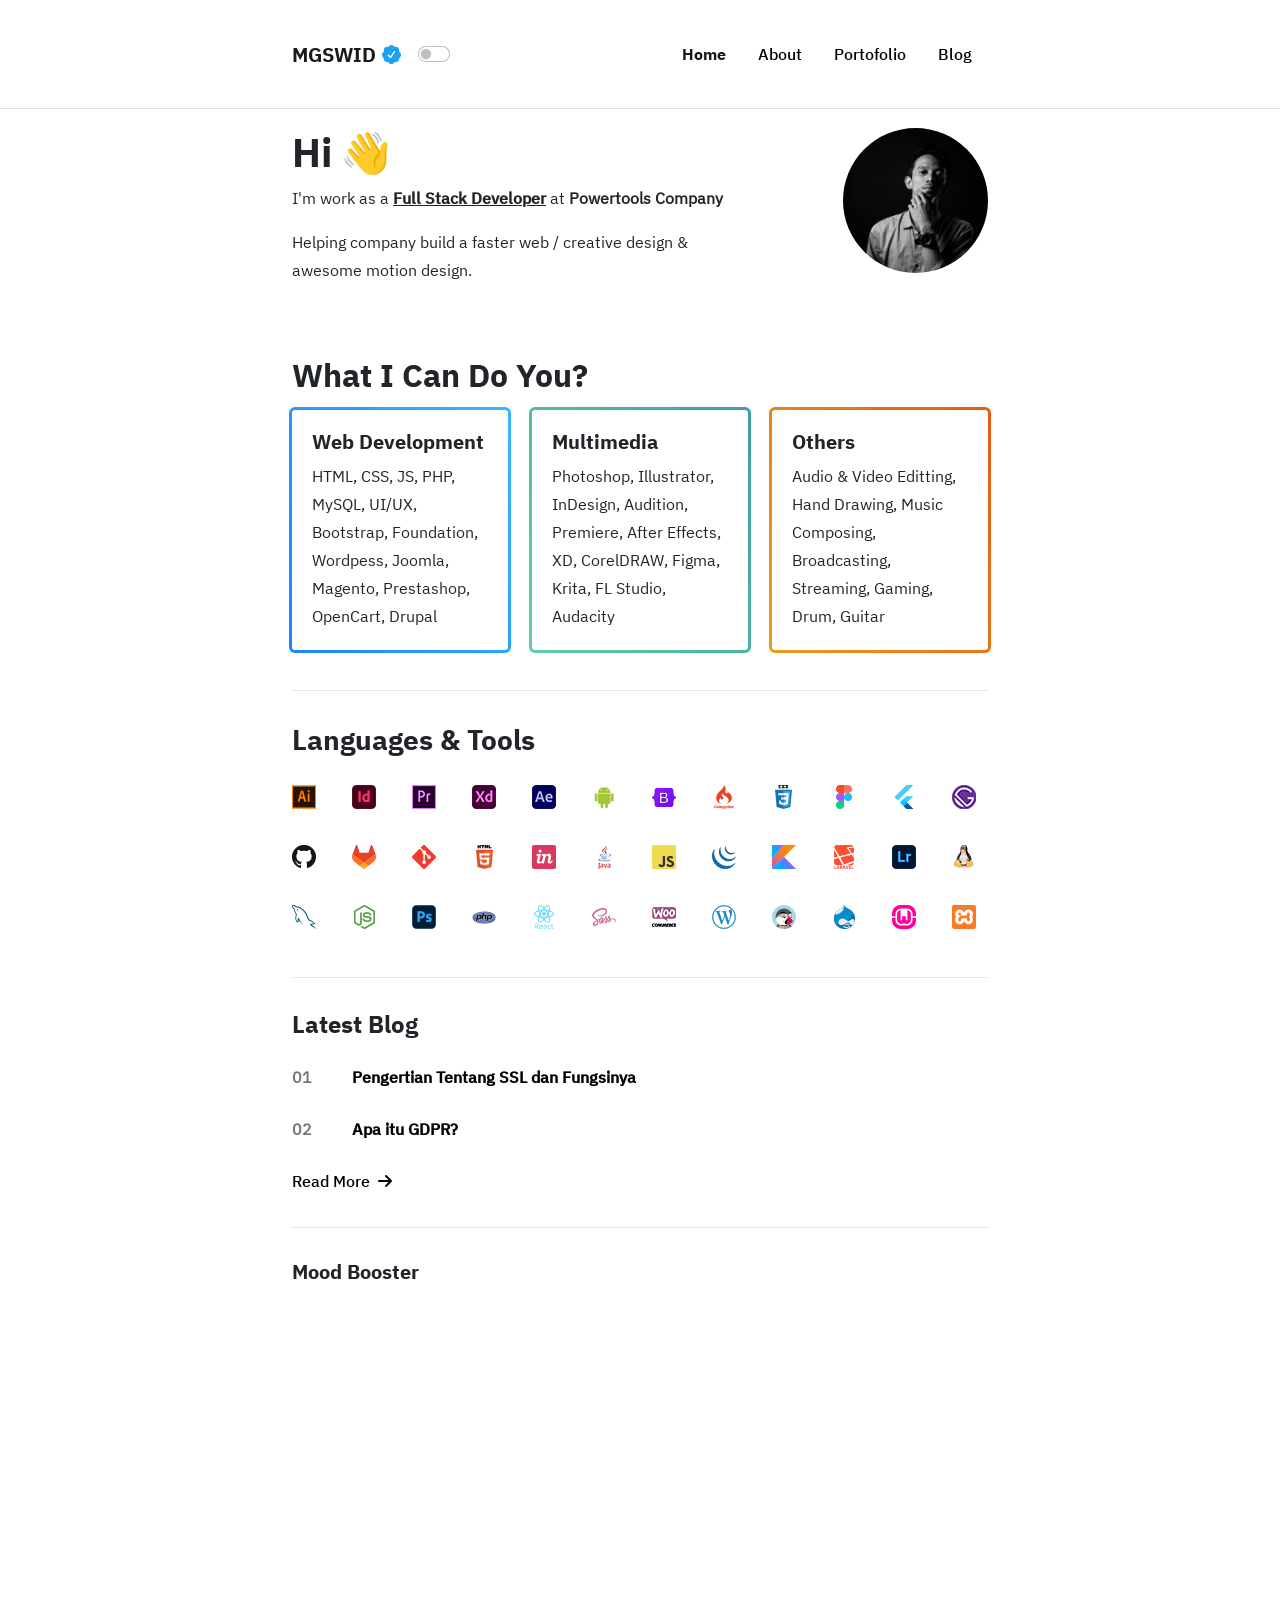
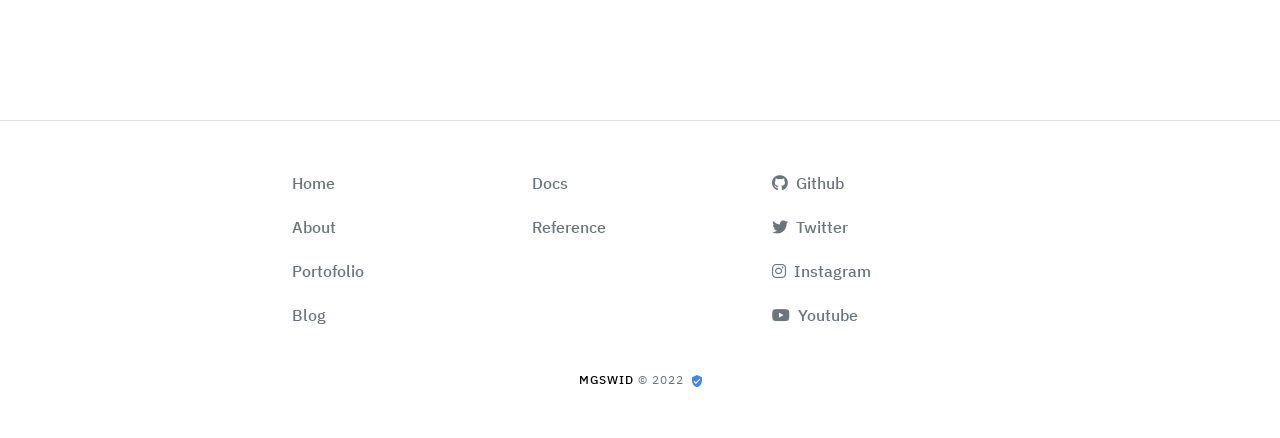
==== index.html @ a986441a "Publish" ====
<!DOCTYPE html>
<html lang="en">
<head>
	<meta charset="utf-8">
	<meta name="viewport" content="width=device-width, initial-scale=1">
	<meta name="description" content="Web Developer, Motion Design, UI/UX & Graphics Designer">
	<meta name="author" content="MGSWID">
	<base href="https://mgswid.github.io/">
	<title>MGSWID - Web Developer, Motion & Design</title>
	<!-- Styles -->
	<link rel="stylesheet" href="vendors/bootstrap/bootstrap.min.css">
	<link rel="stylesheet" href="styles/theme.min.css">
	<link rel="stylesheet" href="styles/page.css">
	<link rel="stylesheet" href="vendors/fontawesome/css/all.min.css">
	<!-- Favicons -->
	<link rel="apple-touch-icon" href="static/favicon/apple-touch-icon.png" sizes="180x180">
	<link rel="icon" href="static/favicon-32x32.png" sizes="32x32" type="image/png">
	<link rel="icon" href="static/favicon/favicon-16x16.png" sizes="16x16" type="image/png">
	<link rel="manifest" href="manifest.json">
	<link rel="icon" href="static/favicon/favicon.ico">
	<meta name="theme-color" content="#000">
	<!-- Twitter -->
	<meta name="twitter:card" content="summary_large_image">
	<meta name="twitter:site" content="@mgswid">
	<meta name="twitter:creator" content="@mgswid">
	<meta name="twitter:title" content="MGSWID">
	<meta name="twitter:description" content="Web Developer, Motion Design, UI/UX & Graphics Designer">
	<meta name="twitter:image" content="static/favicon/mgswid-social-logo.png">
	<!-- Facebook -->
	<meta property="og:url" content="https://mgswid.github.io/">
	<meta property="og:title" content="MGSWID">
	<meta property="og:description" content="Web Developer, Motion Design, UI/UX & Graphics Designer">
	<meta property="og:type" content="website">
	<meta property="og:image" content="static/favicon/mgswid-social.png">
	<meta property="og:image:type" content="image/png">
	<meta property="og:image:width" content="1000">
	<meta property="og:image:height" content="500">
</head>
<body class="page">

	<!-- Header -->
	<header>
		<nav class="navbar fixed-top navbar-expand-lg navbar-light py-4 border-bottom">
			<div class="container">
				<a class="navbar-brand" href="">
					<base>
						MGSWID
						<svg version="1.1" xmlns="http://www.w3.org/2000/svg" xmlns:xlink="http://www.w3.org/1999/xlink" x="0px" y="0px" width="21px" height="21px" viewBox="0 0 21 21" style="overflow:visible;enable-background:new 0 0 21 21;" xml:space="preserve"><style type="text/css">.st0{fill:#1DA1F2;}</style><defs></defs>
						<path class="st0" d="M21,11c0-1.58-0.88-2.95-2.15-3.6c0.15-0.44,0.24-0.9,0.24-1.4c0-2.21-1.71-4-3.82-4
						c-0.47,0-0.92,0.08-1.34,0.25C13.32,0.91,12.01,0,10.5,0S7.69,0.92,7.06,2.25C6.65,2.09,6.2,2,5.73,2C3.62,2,1.91,3.79,1.91,6
						c0,0.49,0.08,0.96,0.24,1.4C0.88,8.05,0,9.42,0,11c0,1.49,0.78,2.8,1.94,3.49C1.92,14.66,1.91,14.83,1.91,15c0,2.21,1.71,4,3.82,4
						c0.47,0,0.92-0.09,1.34-0.25C7.68,20.08,8.99,21,10.5,21c1.51,0,2.82-0.92,3.44-2.25C14.35,18.91,14.8,19,15.27,19
						c2.11,0,3.82-1.79,3.82-4c0-0.17-0.01-0.34-0.03-0.51C20.22,13.8,21,12.49,21,11L21,11z M14.39,7.67l-4.33,6.5
						c-0.15,0.22-0.38,0.33-0.62,0.33c-0.14,0-0.29-0.04-0.42-0.13l-0.11-0.09l-2.41-2.41c-0.29-0.29-0.29-0.77,0-1.06s0.77-0.29,1.06,0
						l1.77,1.77l3.82-5.74c0.23-0.34,0.7-0.44,1.04-0.21C14.52,6.86,14.62,7.32,14.39,7.67L14.39,7.67z"/>
						</svg>
					</base>
				</a>
				<div class="form-check form-switch my-auto ms-md-auto me-auto">
					<input class="form-check-input" type="checkbox" role="switch" id="flexSwitchCheckDefault">
				</div>
				<button class="navbar-toggler collapsed" type="button" data-bs-toggle="collapse" data-bs-target="#main-menu" aria-controls="mainMenu" aria-expanded="false" aria-label="Toggle navigation">
					<span class="toggler-icon top-bar"></span>
					<span class="toggler-icon middle-bar"></span>
					<span class="toggler-icon bottom-bar"></span>
				</button>
				<div class="collapse navbar-collapse" id="main-menu">
					<ul class="navbar-nav ms-auto mb-2 mb-lg-0">
						<li class="nav-item px-md-2 px-0 py-2"><a class="nav-link active" href=""><base>Home</base></a></li>
						<li class="nav-item px-md-2 px-0 py-2"><a class="nav-link" href="about">About</a></li>
						<li class="nav-item px-md-2 px-0 py-2"><a class="nav-link" href="portofolio">Portofolio</a></li>
						<li class="nav-item px-md-2 px-0 py-2"><a class="nav-link" href="blog">Blog</a></li>
					</ul>
				</div>
			</div>
		</nav>
	</header>

	<!-- Start Content -->
	<main class="page_element page_element--fadein">
		<!-- Hero -->
		<section class="py-md-5 py-lg-5 mb-md-0 mb-lg-0 mb-4">
			<div class="container">
				<div class="row justify-content-md-center">
					<div class="col-md-8 col-sm-12 order-2 order-md-1">
						<h1>Hi 👋</h1>
						<p>I'm work as a <a href="https://tekno.kompas.com/read/2022/03/30/15450037/mengenal-perbedaan-front-end-back-end-dan-full-stack-developer-serta-skill-yang?page=all" class="fw-bold link-dark" target="_blank"><u>Full Stack Developer</u></a> at <span class="fw-bold">Powertools Company</span></p>
						<p>Helping company build a faster web / creative design & awesome motion design. </p>
						<!-- <a href="#">Download CV &nbsp;<i class="fa-solid fa-arrow-right"></i></a> -->
					</div>
					<div class="col-md-4 col-sm-12 avatar order-1 order-md-2">
						<img class="img-fluids rounded-circle float-sm-start float-md-end my-md-0 my-lg-0 my-4 py-md-0 py-lg-0 py-4" src="static/images/avatar.webp">
					</div>
				</div>
			</div>
		</section>

		<!-- Cards -->
		<section class="py-2">
			<div class="container">
				<div class="row justify-content-md-center">
					<div class="col">
						<h2>What I Can Do You?</h2>
					</div>
				</div>
				<div class="row justify-content-md-center">
					<div class="col-md-4 col-sm-12">
						<div class="gradient-border-blue card my-2 p-1">
							<div class="card-body">
								<h5 class="card-title">Web Development</h5>
								<p class="card-text">HTML, CSS, JS, PHP, MySQL, UI/UX, Bootstrap, Foundation, Wordpess, Joomla, Magento, Prestashop, OpenCart, Drupal</p>
							</div>
						</div>
					</div>
					<div class="col-md-4 col-sm-12">
						<div class="gradient-border-green card my-2 p-1">
							<div class="card-body">
								<h5 class="card-title">Multimedia</h5>
								<p class="card-text">Photoshop, Illustrator, InDesign, Audition, Premiere, After Effects, XD, CorelDRAW, Figma, Krita, FL Studio, Audacity</p>
							</div>
						</div>
					</div>
					<div class="col-md-4 col-sm-12">
						<div class="gradient-border-orange card my-2 p-1">
							<div class="card-body">
								<h5 class="card-title">Others</h5>
								<p class="card-text">Audio & Video Editting, Hand Drawing, Music Composing, Broadcasting, Streaming, Gaming, Drum, Guitar</p>
							</div>
						</div>
					</div>
				</div>
			</div>
		</section>

		<!-- hr -->
		<div class="container">
			<div class="row">
				<div class="col">
					<hr>
				</div>
			</div>
		</div>

		<!-- Languages & Tools -->
		<section class="language-tools py-2">
			<div class="container">
				<div class="row justify-content-md-center">
					<div class="col">
						<h3>Languages & Tools</h3>
					</div>
				</div>
				<div class="row justify-content-md-center py-md-3 py-lg-3 py-0">
					<div class="col-md-1 col-lg-1 col-2 py-md-0 py-lg-0 py-2"><img class="mx-auto" src="static/icons/adobe-illustrator.png" alt="Adobe Illustrator" data-bs-toggle="tooltip" data-bs-placement="top" title="Illustrator"></div>
					<div class="col-md-1 col-lg-1 col-2 py-md-0 py-lg-0 py-2"><img class="mx-auto" src="static/icons/adobe-indesign.png" alt="Adobe InDesign" data-bs-toggle="tooltip" data-bs-placement="top" title="InDesign"></div>
					<div class="col-md-1 col-lg-1 col-2 py-md-0 py-lg-0 py-2"><img class="mx-auto" src="static/icons/adobe-premiere.png" alt="Adobe Premiere Pro" data-bs-toggle="tooltip" data-bs-placement="top" title="Premiere PRO"></div>
					<div class="col-md-1 col-lg-1 col-2 py-md-0 py-lg-0 py-2"><img class="mx-auto" src="static/icons/adobe-xd.png" alt="Adobe XD" data-bs-toggle="tooltip" data-bs-placement="top" title="Adobe XD"></div>
					<div class="col-md-1 col-lg-1 col-2 py-md-0 py-lg-0 py-2"><img class="mx-auto" src="static/icons/adobe-after-effects.png" alt="Adobe After Effects" data-bs-toggle="tooltip" data-bs-placement="top" title="After Effects"></div>
					<div class="col-md-1 col-lg-1 col-2 py-md-0 py-lg-0 py-2"><img class="mx-auto" src="static/icons/android.png" alt="Android" data-bs-toggle="tooltip" data-bs-placement="top" title="Android"></div>
					<div class="col-md-1 col-lg-1 col-2 py-md-0 py-lg-0 py-2"><img class="mx-auto" src="static/icons/bootstrap.png" alt="Bootstrap" data-bs-toggle="tooltip" data-bs-placement="top" title="Bootstrap"></div>
					<div class="col-md-1 col-lg-1 col-2 py-md-0 py-lg-0 py-2"><img class="mx-auto" src="static/icons/codeigniter.png" alt="Codeigniter" data-bs-toggle="tooltip" data-bs-placement="top" title="Codeigniter"></div>
					<div class="col-md-1 col-lg-1 col-2 py-md-0 py-lg-0 py-2"><img class="mx-auto" src="static/icons/css.png" alt="CSS" data-bs-toggle="tooltip" data-bs-placement="top" title="CSS3"></div>
					<div class="col-md-1 col-lg-1 col-2 py-md-0 py-lg-0 py-2"><img class="mx-auto" src="static/icons/figma.png" alt="Figma" data-bs-toggle="tooltip" data-bs-placement="top" title="Figma"></div>
					<div class="col-md-1 col-lg-1 col-2 py-md-0 py-lg-0 py-2"><img class="mx-auto" src="static/icons/flutter.png" alt="Flutter" data-bs-toggle="tooltip" data-bs-placement="top" title="Flutter"></div>
					<div class="col-md-1 col-lg-1 col-2 py-md-0 py-lg-0 py-2"><img class="mx-auto" src="static/icons/gatsbyjs.png" alt="GatsbyJS" data-bs-toggle="tooltip" data-bs-placement="top" title="GatsbyJS"></div>
				</div>
				<div class="row justify-content-md-center py-md-3 py-lg-3 py-0">
					<div class="col-md-1 col-lg-1 col-2 py-md-0 py-lg-0 py-2"><img class="mx-auto" src="static/icons/github.png" alt="Github" data-bs-toggle="tooltip" data-bs-placement="top" title="Github"></div>
					<div class="col-md-1 col-lg-1 col-2 py-md-0 py-lg-0 py-2"><img class="mx-auto" src="static/icons/gitlab.png" alt="GitLab" data-bs-toggle="tooltip" data-bs-placement="top" title="Gitlab"></div>
					<div class="col-md-1 col-lg-1 col-2 py-md-0 py-lg-0 py-2"><img class="mx-auto" src="static/icons/git.png" alt="Git" data-bs-toggle="tooltip" data-bs-placement="top" title="Git"></div>
					<div class="col-md-1 col-lg-1 col-2 py-md-0 py-lg-0 py-2"><img class="mx-auto" src="static/icons/html.png" alt="HTML" data-bs-toggle="tooltip" data-bs-placement="top" title="HTML5"></div>
					<div class="col-md-1 col-lg-1 col-2 py-md-0 py-lg-0 py-2"><img class="mx-auto" src="static/icons/invision.png" alt="Invision" data-bs-toggle="tooltip" data-bs-placement="top" title="Invision"></div>
					<div class="col-md-1 col-lg-1 col-2 py-md-0 py-lg-0 py-2"><img class="mx-auto" src="static/icons/java.png" alt="Java" data-bs-toggle="tooltip" data-bs-placement="top" title="Java"></div>
					<div class="col-md-1 col-lg-1 col-2 py-md-0 py-lg-0 py-2"><img class="mx-auto" src="static/icons/javascript.png" alt="Javascript" data-bs-toggle="tooltip" data-bs-placement="top" title="Javascript"></div>
					<div class="col-md-1 col-lg-1 col-2 py-md-0 py-lg-0 py-2"><img class="mx-auto" src="static/icons/jquery.png" alt="jQuery" data-bs-toggle="tooltip" data-bs-placement="top" title="jQuery"></div>
					<div class="col-md-1 col-lg-1 col-2 py-md-0 py-lg-0 py-2"><img class="mx-auto" src="static/icons/kotlin.png" alt="Kotlin" data-bs-toggle="tooltip" data-bs-placement="top" title="Kotlin"></div>
					<div class="col-md-1 col-lg-1 col-2 py-md-0 py-lg-0 py-2"><img class="mx-auto" src="static/icons/laravel.png" alt="Laravel" data-bs-toggle="tooltip" data-bs-placement="top" title="Laravel"></div>
					<div class="col-md-1 col-lg-1 col-2 py-md-0 py-lg-0 py-2"><img class="mx-auto" src="static/icons/lightroom.png" alt="Lightroom" data-bs-toggle="tooltip" data-bs-placement="top" title="Lightroom"></div>
					<div class="col-md-1 col-lg-1 col-2 py-md-0 py-lg-0 py-2"><img class="mx-auto" src="static/icons/linux.png" alt="Linux" data-bs-toggle="tooltip" data-bs-placement="top" title="Linux"></div>
				</div>
				<div class="row justify-content-md-center py-md-3 py-lg-3 py-0">
					<div class="col-md-1 col-lg-1 col-2 py-md-0 py-lg-0 py-2"><img class="mx-auto img-fluid" src="static/icons/mysql.png" alt="MySQL" data-bs-toggle="tooltip" data-bs-placement="top" title="MySQL"></div>
					<div class="col-md-1 col-lg-1 col-2 py-md-0 py-lg-0 py-2"><img class="mx-auto img-fluid" src="static/icons/nodejs.png" alt="NodeJS" data-bs-toggle="tooltip" data-bs-placement="top" title="NodeJS"></div>
					<div class="col-md-1 col-lg-1 col-2 py-md-0 py-lg-0 py-2"><img class="mx-auto img-fluid" src="static/icons/photoshop.png" alt="Photoshop" data-bs-toggle="tooltip" data-bs-placement="top" title="Photoshop"></div>
					<div class="col-md-1 col-lg-1 col-2 py-md-0 py-lg-0 py-2"><img class="mx-auto img-fluid" src="static/icons/php.png" alt="PHP" data-bs-toggle="tooltip" data-bs-placement="top" title="PHP"></div>
					<div class="col-md-1 col-lg-1 col-2 py-md-0 py-lg-0 py-2"><img class="mx-auto img-fluid" src="static/icons/react.png" alt="React" data-bs-toggle="tooltip" data-bs-placement="top" title="React"></div>
					<div class="col-md-1 col-lg-1 col-2 py-md-0 py-lg-0 py-2"><img class="mx-auto img-fluid" src="static/icons/sass.png" alt="SASS" data-bs-toggle="tooltip" data-bs-placement="top" title="SASS"></div>
					<div class="col-md-1 col-lg-1 col-2 py-md-0 py-lg-0 py-2"><img class="mx-auto img-fluid" src="static/icons/woocommerce.png" alt="Woocommerce" data-bs-toggle="tooltip" data-bs-placement="top" title="WooCommerce"></div>
					<div class="col-md-1 col-lg-1 col-2 py-md-0 py-lg-0 py-2"><img class="mx-auto img-fluid" src="static/icons/wordpress.png" alt="Wordpress" data-bs-toggle="tooltip" data-bs-placement="top" title="Wordpress"></div>
					<div class="col-md-1 col-lg-1 col-2 py-md-0 py-lg-0 py-2"><img class="mx-auto img-fluid" src="static/icons/prestashop.png" alt="Prestashop" data-bs-toggle="tooltip" data-bs-placement="top" title="Prestashop"></div>
					<div class="col-md-1 col-lg-1 col-2 py-md-0 py-lg-0 py-2"><img class="mx-auto img-fluid" src="static/icons/drupal.png" alt="Drupal" data-bs-toggle="tooltip" data-bs-placement="top" title="Drupal"></div>
					<div class="col-md-1 col-lg-1 col-2 py-md-0 py-lg-0 py-2"><img class="mx-auto img-fluid" src="static/icons/wamp.png" alt="WAMP" data-bs-toggle="tooltip" data-bs-placement="top" title="WAMP"></div>
					<div class="col-md-1 col-lg-1 col-2 py-md-0 py-lg-0 py-2"><img class="mx-auto img-fluid" src="static/icons/xampp.png" alt="XAMPP" data-bs-toggle="tooltip" data-bs-placement="top" title="XAMPP"></div>
				</div>
			</div>
		</section>

		<!-- hr -->
		<div class="container">
			<div class="row">
				<div class="col">
					<hr>
				</div>
			</div>
		</div>

		<!-- Latest Blog -->
		<section class="language-tools py-2">
			<div class="container">
				<div class="row justify-content-md-center">
					<div class="col">
						<h4>Latest Blog</h4>
					</div>
				</div>
				<dl class="row pt-3">
					<dt class="col-md-1 col-1 text-muted">01</dt>
					<dd class="col-md-11 col-11 fw-bold"><a href="pages/pengertian-tentang-ssl-dan-fungsinya">Pengertian Tentang SSL dan Fungsinya</a></dd>
				</dl>
				<dl class="row">
					<dt class="col-md-1 col-1 text-muted">02</dt>
					<dd class="col-md-11 col-11 fw-bold"><a href="pages/apa-itu-gdpr">Apa itu GDPR?</a></dd>
				</dl>
				<a href="blog">Read More &nbsp;<i class="fa-solid fa-arrow-right"></i></a>
			</div>
		</section>

		<!-- hr -->
		<div class="container">
			<div class="row">
				<div class="col">
					<hr>
				</div>
			</div>
		</div>

		<!-- Spotify Playlist -->
		<section class="language-tools py-2">
			<div class="container">
				<div class="row justify-content-md-center">
					<div class="col-12">
						<h5>Mood Booster</h5>
					</div>
					<div class="col-12 py-3">
						<iframe style="border-radius:12px" src="https://open.spotify.com/embed/artist/1CY3FNIK3p5bqE0NYiFMi8?utm_source=generator&theme=0" width="100%" height="380" frameBorder="0" allowfullscreen="" allow="autoplay; clipboard-write; encrypted-media; fullscreen; picture-in-picture"></iframe>
					</div>
				</div>
			</div>
		</section>
	</main>

	<!-- Footer -->
	<footer class="border-top py-5">
		<div class="container">
			<div class="row justify-content-md-center">
				<div class="col-4">
					<ul class="nav flex-column">
						<li class="nav-item mb-3"><a href="" class="nav-link p-0 text-muted"><base>Home</base></a></li>
						<li class="nav-item mb-3"><a href="about" class="nav-link p-0 text-muted">About</a></li>
						<li class="nav-item mb-3"><a href="portofolio" class="nav-link p-0 text-muted">Portofolio</a></li>
						<li class="nav-item mb-3"><a href="blog" class="nav-link p-0 text-muted">Blog</a></li>
					</ul>
				</div>
				<div class="col-4">
					<ul class="nav flex-column">
						<li class="nav-item mb-3"><a href="https://getbootstrap.com/docs/5.1/getting-started/introduction/" class="nav-link p-0 text-muted" target="_blank">Docs</a></li>
						<li class="nav-item mb-3"><a href="https://getbootstrap.com/docs/5.1/examples/" class="nav-link p-0 text-muted" target="_blank">Reference</a></li>
					</ul>
				</div>
				<div class="col-4">
					<ul class="nav flex-column">
						<li class="nav-item mb-3"><a href="https://github.com/mgswid" class="nav-link p-0 text-muted" target="_blank">
							<i class="fa-brands fa-github"></i>&nbsp; Github</a>
						</li>
						<li class="nav-item mb-3"><a href="https://twitter.com/mgswid" class="nav-link p-0 text-muted" target="_blank">
							<i class="fa-brands fa-twitter"></i>&nbsp; Twitter</a>
						</li>
						<li class="nav-item mb-3"><a href="https://www.instagram.com/mgsw.id/" class="nav-link p-0 text-muted" target="_blank">
							<i class="fa-brands fa-instagram"></i>&nbsp; Instagram</a>
						</li>
						<li class="nav-item mb-3"><a href="https://www.youtube.com/channel/UCyun2xvhtIJm5YMD8yu_A7g" class="nav-link p-0 text-muted" target="_blank">
							<i class="fa-brands fa-youtube"></i>&nbsp; Youtube</a>
						</li>
					</ul>
				</div>
			</div>
		</div>
		<div class="container copyright pt-4">
			<div class="row justify-content-md-center">
				<div class="col text-center text-muted">
					<a href=""><base>MGSWID</base></a> &copy; 2022 <svg xmlns="http://www.w3.org/2000/svg" enable-background="new 0 0 2039.9 2500" viewBox="0 0 2039.9 2500" style="max-width: 10px;margin-left: 4px;"><path clip-rule="evenodd" d="m1991.4 503.9-942 1934.3-1001.9-1284.1z" fill="#fff" fill-rule="evenodd"></path><path d="m1019.9 0-1019.9 453.3v680c0 632.3 437.4 1223.9 1019.9 1366.7 588.2-143.9 1019.9-734.4 1019.9-1366.7v-680zm-226.6 1822.3-453.3-453.3 160.9-160.9 294.6 293.5 748-755.9 160.9 162.1z" fill="#4285f4"></path></svg>
				</div>
			</div>
		</div>
	</footer>

	<!-- Scripts -->
	<script src="vendors/bootstrap/bootstrap.bundle.min.js"></script>
	<script src="scripts/theme.min.js"></script>
</body>
</html>
---- styles/theme.min.css ----
@charset "UTF-8";
@import url('fonts.min.css');
/*
 *  MGSWID v1.3 (https://mgswid.github.io/)
 *  Copyright 2017-2022 MGSWID.
 */
:root {
	--bg-light: #FFFFFF;
	--bg-dark: #212121;
	--color-black: #000;
	--color-white: #FFFFFF;
	--color-grey: #616161;
	--color-light: #9E9E9E;
	--text-line-height: 1.75;
	--font-regular: "IBMPlexSans-Regular";
	--font-medium: "IBMPlexSans-Medium";
	--font-semibold: "IBMPlexSans-Semibold";
	--font-bold: "IBMPlexSans-Bold";
}
html{scroll-behavior:smooth}body{padding-top:4rem;font-family:var(--font-regular);line-height:var(--text-line-height)}@media (min-width:576px){body{padding-top:5rem}}@keyframes fadeIn{0%{opacity:0}100%{opacity:1}}@keyframes fadeInUp{0%{opacity:0;transform:translate3d(0,100%,0)}100%{opacity:1;transform:none}}@keyframes fadeInRight{0%{opacity:0;transform:translate3d(100%,0,0)}100%{opacity:1;transform:none}}.light-theme{background-color:var(--bg-light)!important;color:var(--color-black)!important;transition:all ease-in-out .2s}.dark-theme,.dark-theme .navbar,.dark-theme a,.dark-theme a:hover,.dark-theme .text-muted,.dark-theme .navbar-brand,.dark-theme .navbar-brand:hover,.dark-theme .navbar-light .navbar-nav a.nav-link,.dark-theme .gradient-border-blue,.dark-theme .gradient-border-green,.dark-theme .gradient-border-orange,.dark-theme .list-group-item{background-color:var(--bg-dark)!important;color:var(--color-white)!important;transition:all ease-in-out .2s}.dark-theme .border-bottom{border-bottom:1px solid #424242!important}.dark-theme .border-top{border-top:1px solid #424242!important}.dark-theme .toggler-icon{background-color:var(--bg-light)!important}*{-webkit-font-smoothing:auto;-moz-osx-font-smoothing:auto}hr{margin:1.5rem 0;background-color:var(--color-light)}.container{max-width:720px}

/*
 *  Typography
 *  Copyright 2017-2022 MGSWID.
 */
h1,h2,h3,h4,h5,h6{font-family:var(--font-bold)}a{font-family:var(--font-medium);text-decoration:none;outline:0;box-shadow:none;color:var(--color-black)}a:focus,a:hover{color:var(--color-black);transition:all ease-in-out .2s}

/*
 *  Header
 *  Copyright 2017-2022 MGSWID.
 */
.navbar{background-color:var(--bg-light)}.navbar-light .navbar-nav a.nav-link{color:var(--color-black)}.navbar-brand{font-family:var(--font-bold);color:var(--color-black)}.navbar-brand svg{padding:1px;margin-bottom:4px}.navbar-toggler{outline:0!important;box-shadow:none!important}.navbar-toggler{border:0!important}.navbar-toggler-icon:focus,.navbar-toggler:active,.navbar-toggler:focus{outline:0!important;box-shadow:none!important;border:0!important}.toggler-icon{width:30px;height:3px;background-color:var(--bg-dark);display:block;transition:all .2s}.middle-bar{margin:5px auto}.navbar-toggler .top-bar{transform:rotate(45deg);transform-origin:10% 10%}.navbar-toggler .middle-bar{opacity:0}.navbar-toggler .bottom-bar{transform:rotate(-45deg);transform-origin:10% 90%}.navbar-toggler.collapsed .top-bar{transform:rotate(0)}.navbar-toggler.collapsed .middle-bar{opacity:1}.navbar-toggler.collapsed .bottom-bar{transform:rotate(0)}.navbar-toggler.collapsed .toggler-icon{background-color:var(--bg-dark)}.nav-link.active{font-family:var(--font-bold)}.form-check-input:focus{box-shadow:none}

/*
 *  Hero
 *  Copyright 2017-2022 MGSWID.
 */
.avatar img{max-width:145px;-webkit-filter:grayscale(100%);filter:grayscale(100%)}.avatar img:hover{-webkit-filter:grayscale(0%);filter:grayscale(0%);transition:all ease-in-out .2s}

/*
 *  Cards
 *  Copyright 2017-2022 MGSWID.
 */
.card{border:none}.gradient-border-blue{--borderWidth:3px;background:var(--bg-light);position:relative;border-radius:var(--borderWidth)}.gradient-border-blue:after{content:'';position:absolute;top:calc(-1 * var(--borderWidth));left:calc(-1 * var(--borderWidth));height:calc(100% + var(--borderWidth) * 2);width:calc(100% + var(--borderWidth) * 2);background:linear-gradient(60deg,#0061ff,#60efff);border-radius:calc(2 * var(--borderWidth));z-index:-1;-webkit-animation:animatedgradient 3s ease alternate infinite;animation:animatedgradient 3s ease alternate infinite;background-size:300% 300%}.gradient-border-green{--borderWidth:3px;background:var(--bg-light);position:relative;border-radius:var(--borderWidth)}.gradient-border-green:after{content:'';position:absolute;top:calc(-1 * var(--borderWidth));left:calc(-1 * var(--borderWidth));height:calc(100% + var(--borderWidth) * 2);width:calc(100% + var(--borderWidth) * 2);background:linear-gradient(60deg,#7ef29d,#0f68a9);border-radius:calc(2 * var(--borderWidth));z-index:-1;-webkit-animation:animatedgradient 3s ease alternate infinite;animation:animatedgradient 3s ease alternate infinite;background-size:300% 300%}.gradient-border-orange{--borderWidth:3px;background:var(--bg-light);position:relative;border-radius:var(--borderWidth)}.gradient-border-orange:after{content:'';position:absolute;top:calc(-1 * var(--borderWidth));left:calc(-1 * var(--borderWidth));height:calc(100% + var(--borderWidth) * 2);width:calc(100% + var(--borderWidth) * 2);background:linear-gradient(60deg,#e9d022,#e60b09);border-radius:calc(2 * var(--borderWidth));z-index:-1;-webkit-animation:animatedgradient 3s ease alternate infinite;animation:animatedgradient 3s ease alternate infinite;background-size:300% 300%}@-webkit-keyframes animatedgradient{0%{background-position:0% 50%}50%{background-position:100% 50%}100%{background-position:0% 50%}}@keyframes animatedgradient{0%{background-position:0% 50%}50%{background-position:100% 50%}100%{background-position:0% 50%}}

/*
 *  Languages & Tools
 *  Copyright 2017-2022 MGSWID.
 */
.language-tools img{max-width:24px}

/*
 *  Footer
 *  Copyright 2017-2022 MGSWID.
 */
footer .nav-link{font-family:var(--font-medium)}footer .copyright{font-size:12px;letter-spacing:1px}@media (max-width:576px){footer .nav-link{font-size:15px}}

/*
 *  About Page
 *  Copyright 2017-2022 MGSWID.
 */
.list-group .list-group-item a{margin-right:1rem}.list-group-item.game{border:none;padding:.5rem 0;background-color:var(--bg-light)}

/*
 *  Portofolio Page
 *  Copyright 2017-2022 MGSWID.
 */
.modal-backdrop.show{opacity:.75}

/*
 *  Blog Page
 *  Copyright 2017-2022 MGSWID.
 */
.list-group-item.blog{border-top:none;border-right:none;border-bottom:solid 1px #EEE;border-left:none;border-radius:0;padding:.5rem 0;background-color:var(--bg-light)}.list-group-item.blog:last-child{border-bottom:none}
---- styles/page.css ----
/*
 *  Page Transition
 *  Copyright 2017-2022 MGSWID.
 */
.page .page_element{animation-duration:.25s;transition-timing-function:all ease-in-out;animation-fill-mode:both}.page .page_element--fadein{animation-name:fadeIn}.page .page_element--fadeinup{animation-name:fadeInUp}.page .page_element--fadeinright{animation-name:fadeInRight}
/*# sourceMappingURL=page.css.map */
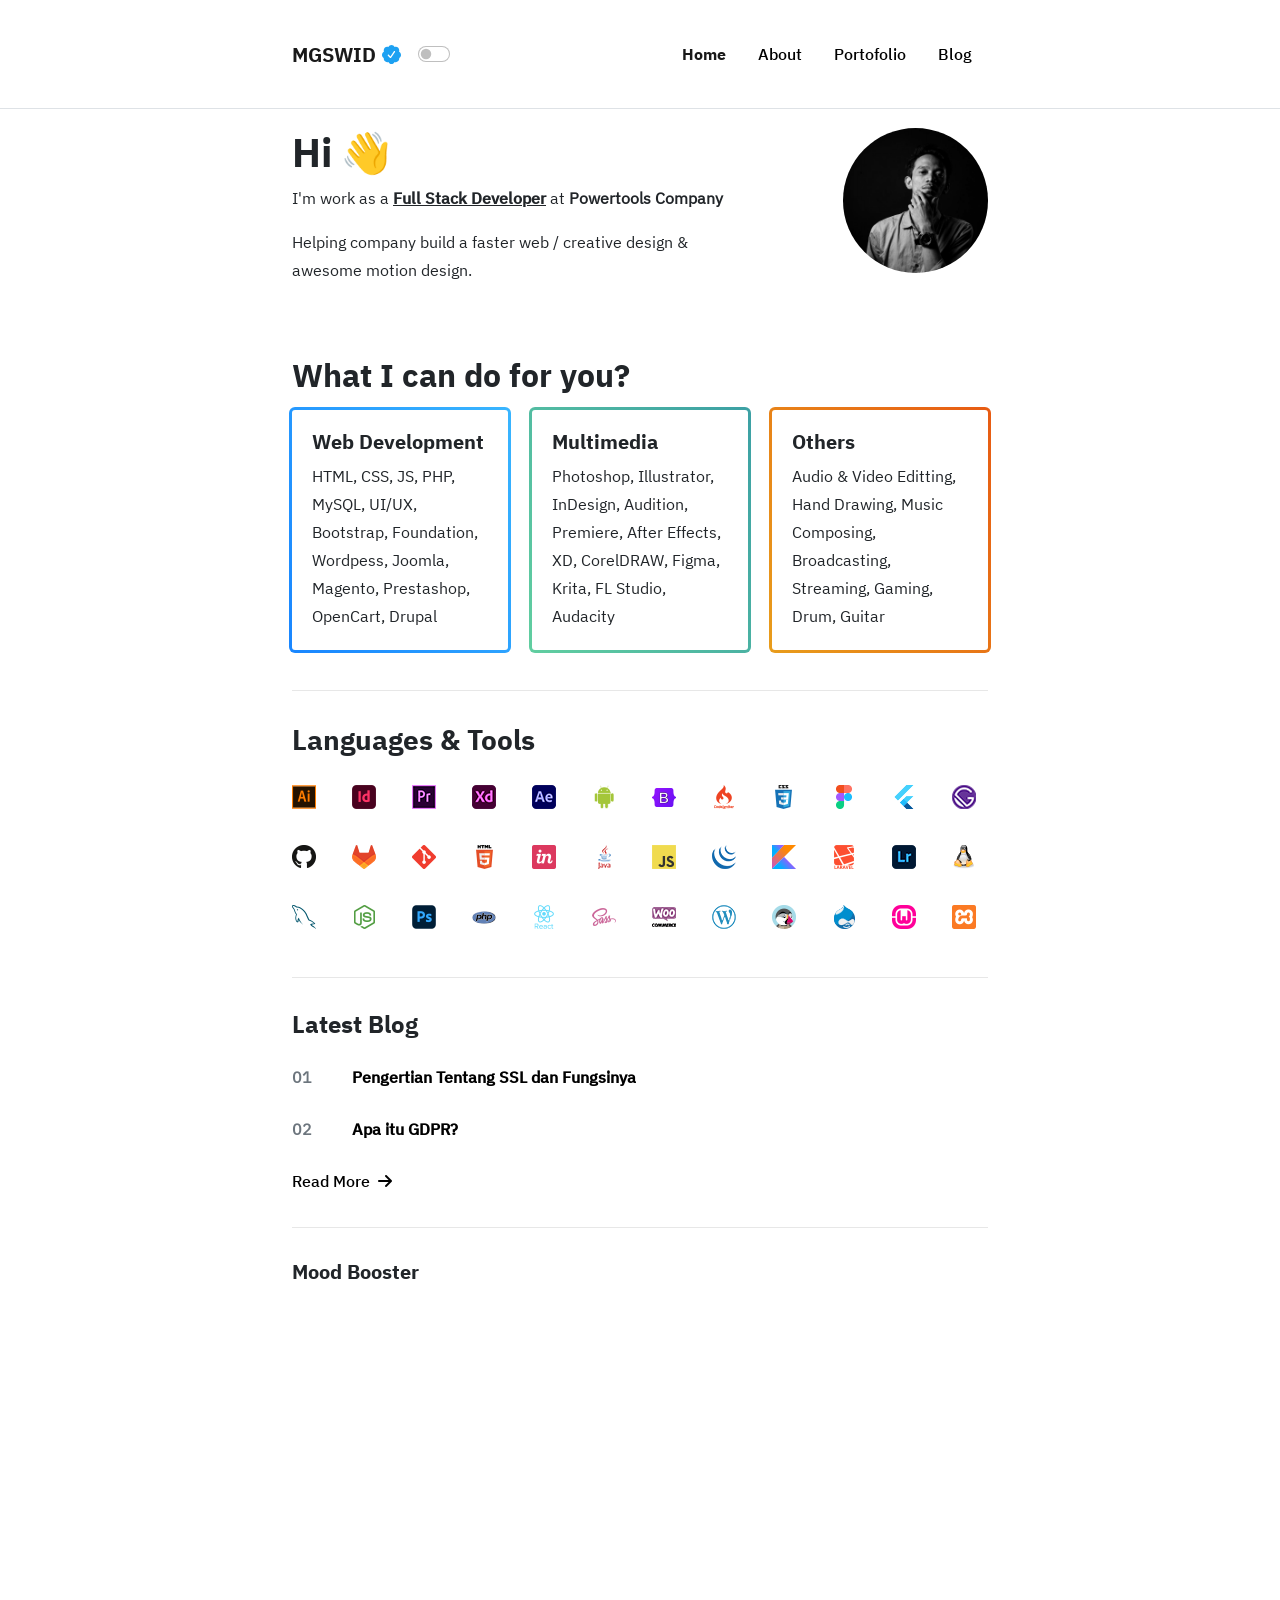
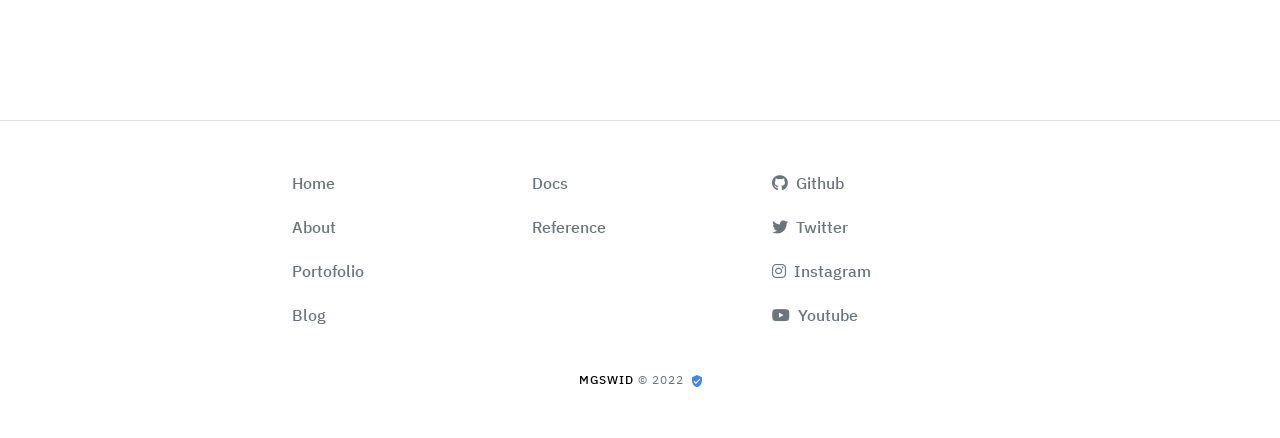
==== commit a7de1e2e: "Fix missing text" ====
--- a/index.html
+++ b/index.html
@@ -35,6 +35,14 @@
 	<meta property="og:image:type" content="image/png">
 	<meta property="og:image:width" content="1000">
 	<meta property="og:image:height" content="500">
+	<!-- GA -->
+	<script async src="https://www.googletagmanager.com/gtag/js?id=G-03P6TZRDNM"></script>
+	<script>
+		window.dataLayer = window.dataLayer || [];
+		function gtag(){dataLayer.push(arguments);}
+		gtag('js', new Date());
+		gtag('config', 'G-03P6TZRDNM');
+	</script>
 </head>
 <body class="page">
 
@@ -100,7 +108,7 @@
 			<div class="container">
 				<div class="row justify-content-md-center">
 					<div class="col">
-						<h2>What I Can Do You?</h2>
+						<h2>What I can do for you?</h2>
 					</div>
 				</div>
 				<div class="row justify-content-md-center">
